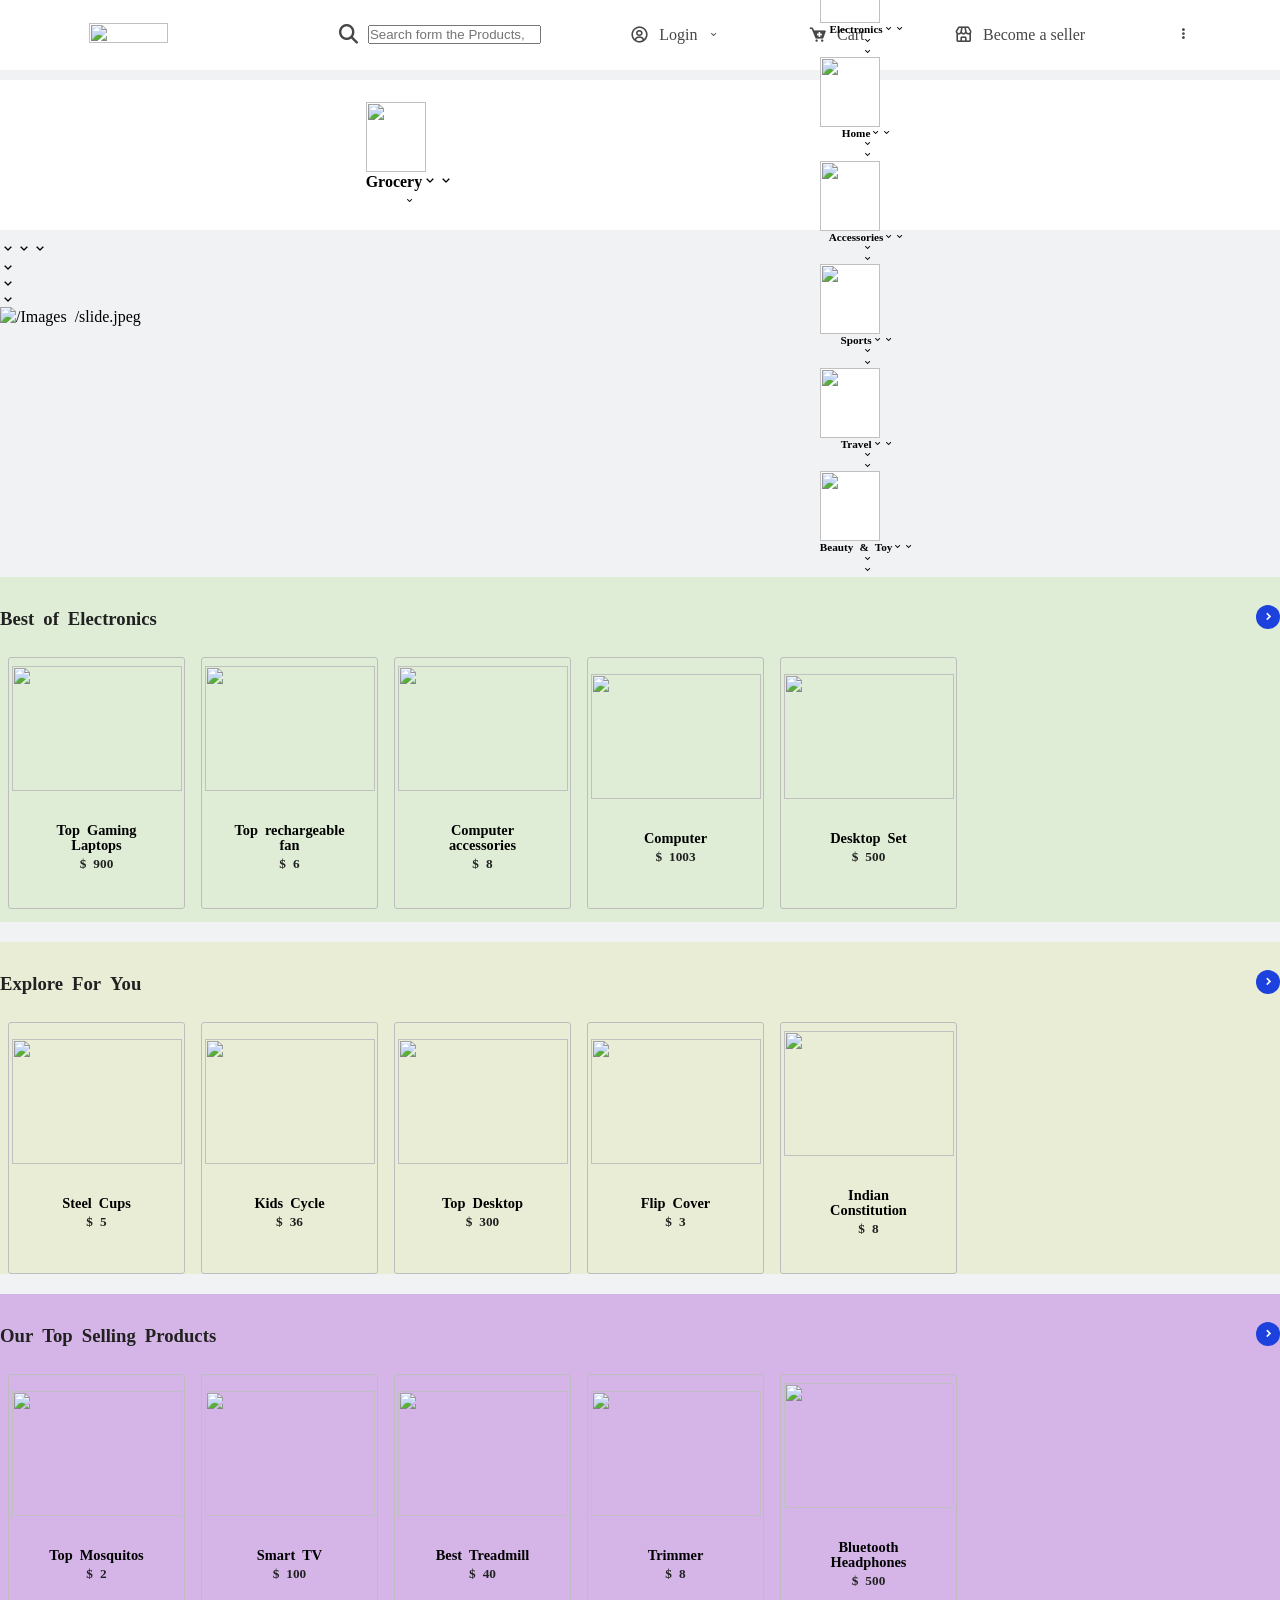
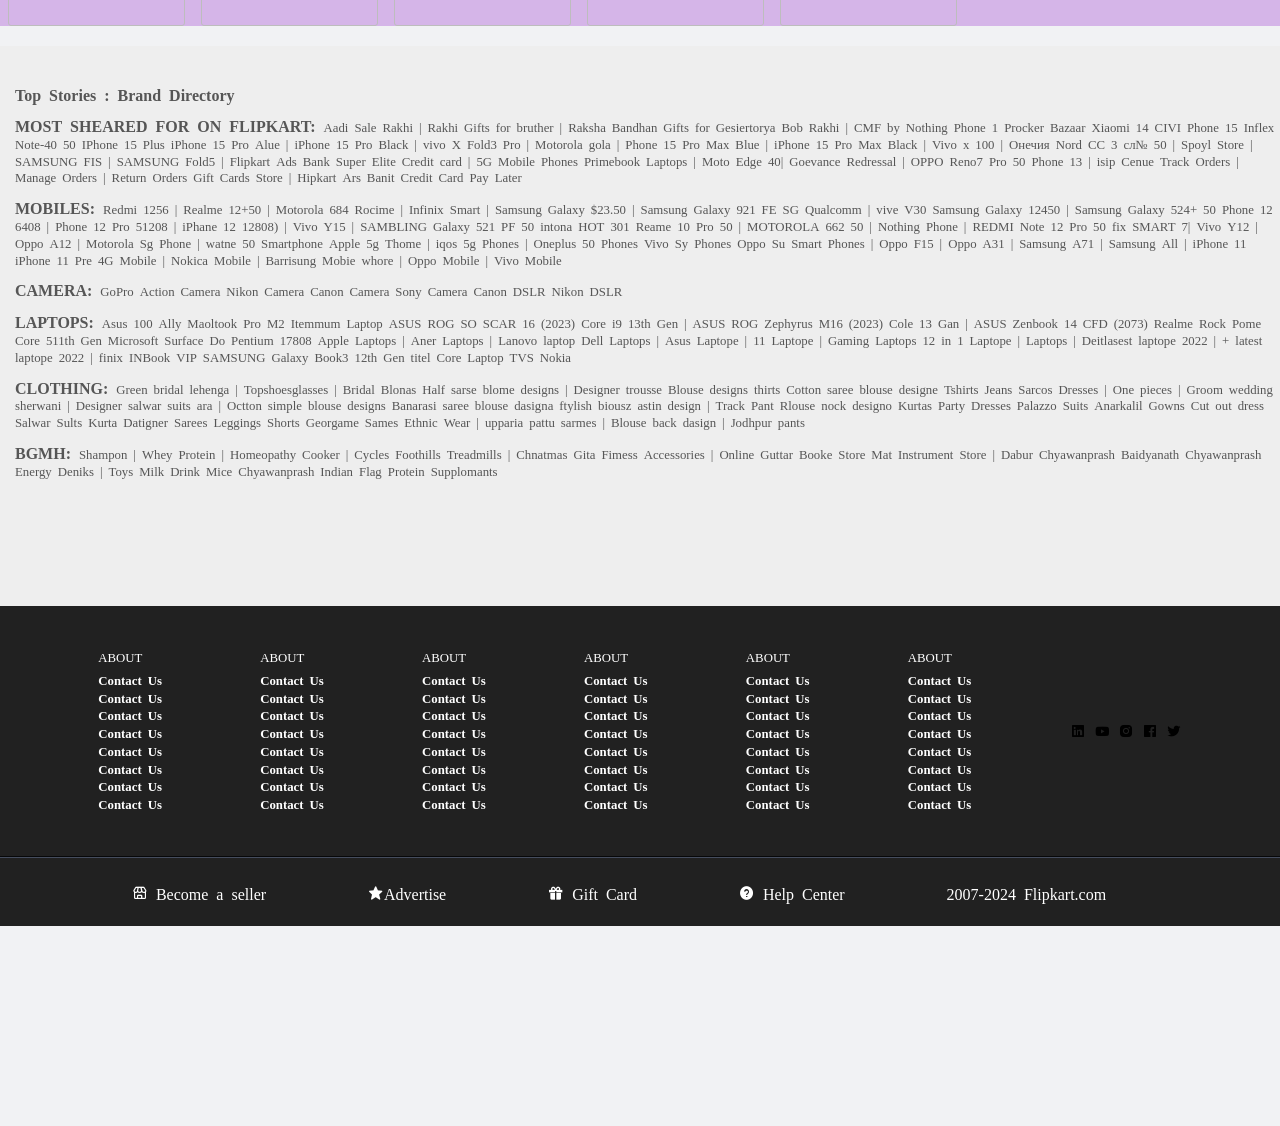
==== index.html @ 29878e82 "Add files via upload" ====
<!DOCTYPE html>
<html lang="en">
  <head>
    
    <!--- https://fontawesome.com/icons ---> 
    <link rel="stylesheet" href="https://cdnjs.cloudflare.com/ajax/libs/font-awesome/6.5.1/css/all.min.css"             integrity="sha512-DTOQO9RWCH3ppgqcWaEA1BIZOC6xxalwEsw9c2QQeAIftL+Vegovlnee1c9QX4TctnWMn13TZye+giMm8e2LwA==" crossorigin="anonymous" referrerpolicy="no-referrer" />
    <link href='https://unpkg.com/boxicons@2.1.4/css/boxicons.min.css' rel='stylesheet'>
    <meta charset="UTF-8">
    <meta name="viewport"                content="width=device-width, initial-scale=1">
    <link rel="icon" type="image/png" href="/Images/E-kart icon.jpeg">
    <title>Online Shopping Site For Mobiles, Electronics, Grocery, Toys.........</title>
    <link rel="stylesheet" href="style.css">
  </head>
<body>
  <!---------------header---------------->
  
  <header>
    <div class="logo"> 
      <img src="/Images/E-kart logo~2.jpg" height="10%"width="70%"  alt"/Images /E-kart logo~2.jpg">   
      <!--<p>All In One Shop</p>-->
    </div> 
    <div class="searchbar hiconcss">
      <i class="fa-solid fa-magnifying-glass"></i>
      <input type="search" name="" id="" placeholder="Search form the Products, Brands and more">
    </div>
    <div class="login hiconcss">
      <i class='bx bx-user-circle'></i>
      <span>Login</span>
      <i class='ldicon bx bx-chevron-down' ></i>
    </div>
    <div class="Cart hiconcss">
      <i class='bx bxs-cart-add' ></i>
      <span>Cart</span>
    </div>
    <div class="seller hiconcss">
      <i class='bx bx-store' ></i>
      <span>Become a seller</span>
    </div>
    <div class="menu">
      <i class='bx bx-dots-vertical-rounded'></i>
    </div>
  </header>
 
 <!---------- cotagories section ---------->
  
  <section class="container">
    <div class="catagory">
      <div class="catimginfo">
        <div class="catimg">
          <img src="/Images/grocery~2.jpg" height="100%"width="100%" alt="">
              
        </div>
        <div class="catingo">
          <b><p>Grocery<i class='ldicon bx bx-chevron-down' ></i</p></b>
        </div>
      </div>
      
      <div class="catimginfo">
        <div class="catimg">
          <img src="/Images/mobiles.jpg" height="100%"width="100%" alt="">
              
        </div>
        <div class="catingo">
          <b><p>Mobiles<i class='ldicon bx bx-chevron-down' ></i</p></b>
        </div>
      </div>
      
      <div class="catimginfo">
        <div class="catimg">
          <img src="/Images/Man-woman~2.jpg" height="100%"width="100%" alt="">
              
        </div>
        <div class="catingo">
          <b><p>Outfits<i class='ldicon bx bx-chevron-down' ></i</p></b>
        </div>
      </div>
      
      <div class="catimginfo">
        <div class="catimg">
          <img src="/Images/computer~2.jpg" height="100%"width="100%" alt="">
              
        </div>
        <div class="catingo">
          <b><p>Electronics<i class='ldicon bx bx-chevron-down' ></i</p></b>
        </div>
      </div>
      
      <div class="catimginfo">
        <div class="catimg">
          <img src="/Images/cook~2.jpg" height="100%"width="100%" alt="">
              
        </div>
        <div class="catingo">
          <b><p>Home<i class='ldicon bx bx-chevron-down' ></i</p></b>
        </div>
      </div>
      
      <div class="catimginfo">
        <div class="catimg">
          <img src="/Images/TV~2.jpg" height="100%"width="100%" alt="">
              
        </div>
        <div class="catingo">
          <b><p>Accessories<i class='ldicon bx bx-chevron-down' ></i</p></b>
        </div>
      </div>
      
      <div class="catimginfo">
        <div class="catimg">
          <img src="/Images/sports~2.jpg" height="100%"width="100%" alt="">
              
        </div>
        <div class="catingo">
          <b><p>Sports<i class='ldicon bx bx-chevron-down' ></i</p></b>
        </div>
      </div>
      
      <div class="catimginfo">
        <div class="catimg">
          <img src="/Images/flight~2.jpg" height="100%"width="100%" alt="">
              
        </div>
        <div class="catingo">
          <b><p>Travel<i class='ldicon bx bx-chevron-down' ></i</p></b>
        </div>
      </div>
      
      <div class="catimginfo">
        <div class="catimg">
          <img src="/Images/toy~2.jpg" height="100%"width="100%" alt="">
              
        </div>
        <div class="catingo">
          <b><p>Beauty & Toy<i class='ldicon bx bx-chevron-down' ></i</p></b>
        </div>
      </div>
    </div> 
  </section>
  
  <!---------------slider ----------------->
  
  <section class="container">
    <div class="slidercontainer">
      <div class="slider">
        <div class="siimage">
          <img src="/Images/slide.jpeg" height="70%" width="90%" alt="/Images /slide.jpeg"> 
        </div>
        <!-- <div class="slidericon">
          <div class="sileft">
            <i class='bx bxs-chevron-left'></i>
          </div>  
          <div class="siright">
            <i class='bx bxs-chevron-right' ></i> -->
          </div>
        </div>
      </div>
    </div>
  </section>
  
  <!------------product section------------>
  
  <section class="container">
    <div class="productsection1">
      <div class="psleft">
        <div class="productheader">
          <h3>Best of Electronics</h3>
          <i class='bx bxs-chevron-right' ></i>
        </div>
        <div class="productgroup">
          <div class="product">
            <div class="productimg">
              <img src="/Images/Computer 1.jpg" height="100%"width="100%" alt="">
              
            </div>
            <div class="productinfo">
              <b><p>Top Gaming Laptops</p>
              <h5> $ 900</h5></b>
            </div>
          </div>
          
          
          <div class="product">
            <div class="productimg">
              <img src="/Images/fan.jpg" height="100%"width="100%" alt="">
              
            </div>
            <div class="productinfo">
              <b><p>Top rechargeable fan</p>
              <h5> $ 6</h5></b>
            </div>
          </div>
          
          
          <div class="product">
            <div class="productimg">
              <img src="/Images/computer accessories.jpg" height="100%"width="100%" alt="">
              
            </div>
            <div class="productinfo">
              <b><p>Computer accessories</p>
              <h5> $ 8</h5></b>
            </div>
          </div> 
          
          <div class="product">
            <div class="productimg">
              <img src="/Images/Computer 2.jpg" height="100%"width="100%" alt="">
              
            </div>
            <div class="productinfo">
              <b><p>Computer</p>
              <h5> $ 1003</h5></b>
            </div>
          </div>
          
          <div class="product">
            <div class="productimg">
              <img src="/Images/Destop 1.jpg" height="100%"width="100%" alt="">
              
            </div>
            <div class="productinfo">
              <b><p>Desktop Set</p>
              <h5> $ 500</h5></b>
            </div>
          </div> 
        </div>  <!--
          
          <div class="productright">
            <i class='bx bxs-chevron-right' ></i>
          </div>  
        </div>  
        <div class="psright">
          <img src="/Images/indigo f.jpg"  height="100%"width="100%" alt="">
        </div> -->
      </div>
    </div>
  </section>
  
  <!----------product section 2------------>
  
  <section class="container">
    <div class="productsection2">
      <div class="psleft2">
        <div class="productheader">
          <h3>Explore For You</h3>
          <i class='bx bxs-chevron-right' ></i>
        </div>
        <div class="productgroup">
          <div class="product">
            <div class="productimg">
              <img src="/Images/Cups .jpg" height="100%"width="100%" alt="">
              
            </div>
            <div class="productinfo">
              <b><p>Steel Cups</p>
              <h5> $ 5</h5></b>
            </div>
          </div>
          
          
          <div class="product">
            <div class="productimg">
              <img src="/Images/cycle.jpg" height="100%"width="100%" alt="">
              
            </div>
            <div class="productinfo">
              <b><p>Kids Cycle</p>
              <h5> $ 36</h5></b>
            </div>
          </div>
          
          
          <div class="product">
            <div class="productimg">
              <img src="/Images/Destop 3.jpg" height="100%"width="100%" alt="">
              
            </div>
            <div class="productinfo">
              <b><p>Top Desktop</p>
              <h5> $ 300</h5></b>
            </div>
          </div>
          
          
          <div class="product">
            <div class="productimg">
              <img src="/Images/flip cover.jpg" height="100%"width="100%" alt="">
              
            </div>
            <div class="productinfo">
              <b><p>Flip Cover</p>
              <h5> $ 3</h5></b>
            </div>
          </div>
          
          <div class="product">
            <div class="productimg">
              <img src="/Images/Indian constitution.jpg" height="100%"width="100%" alt="">
              
            </div>
            <div class="productinfo">
              <b><p>Indian Constitution</p>
              <h5> $ 8</h5></b>
            </div>
          </div>
        </div>  <!--
          
          <div class="productright">
            <i class='bx bxs-chevron-right' ></i>
          </div>  -->
        </div>  
      </div>
    </div>
  </section>
  
  <!----------product section 3------------->

  <section class="container">
    <div class="productsection3">
      <div class="psleft3">
        <div class="productheader">
          <h3>Our Top Selling Products</h3>
          <i class='bx bxs-chevron-right' ></i>
        </div>
        <div class="productgroup">
          <div class="product">
            <div class="productimg3">
              <img src="/Images/mosquito.jpg" height="100%"width="100%" alt="">
              
            </div> 
            <div class="productinfo">
              <b><p>Top Mosquitos</p>
              <h5> $ 2</h5></b>
            </div> 
          </div>
          
          
          <div class="product">
            <div class="productimg">
              <img src="/Images/smart TV.jpg" height="100%"width="100%" alt="">
              
            </div>
            <div class="productinfo">
              <b><p>Smart TV</p>
              <h5> $ 100</h5></b>
            </div>
          </div>
          
          
          <div class="product">
            <div class="productimg">
              <img src="/Images/treadmill.jpg" height="100%"width="100%" alt="">
              
            </div>
            <div class="productinfo">
              <b><p>Best Treadmill</p>
              <h5> $ 40</h5></b>
            </div>
          </div>
          
          
          <div class="product">
            <div class="productimg">
              <img src="/Images/Trimmer.jpg" height="100%"width="100%" alt="">
              
            </div>
            <div class="productinfo">
              <b><p>Trimmer</p>
              <h5> $ 8</h5></b>
            </div>
          </div>
          
          <div class="product">
            <div class="productimg">
              <img src="/Images/Boat.jpg" height="100%"width="100%" alt="">
              
            </div>
            <div class="productinfo">
              <b><p>Bluetooth Headphones</p>
              <h5> $ 500</h5></b>
            </div>
          </div>
        </div>  <!--
          
          <div class="productright">
            <i class='bx bxs-chevron-right' ></i>
          </div>  -->
        </div>  
      </div>
    </div>
  </section>

  <!-----------Directory link--------------->

  <section class="container">
    <div class="branddirectory">
      <div class="linkheader">
        <h4>Top Stories : Brand Directory</h4>
      </div>
      <div class="directorylink">
        <b><span>MOST SHEARED FOR ON FLIPKART: </span></b>
        <a href="#"> Aadi Sale Rakhi | Rakhi Gifts for bruther | Raksha Bandhan Gifts for Gesiertorya Bob Rakhi | CMF by Nothing Phone 1 Procker Bazaar Xiaomi 14 CIVI Phone 15 Inflex Note-40 50 IPhone 15 Plus iPhone 15 Pro Alue | iPhone 15 Pro Black | vivo X Fold3 Pro | Motorola gola | Phone 15 Pro Max Blue | iPhone 15 Pro Max Black | Vivo x 100 | Онечия Nord CC 3 сл№ 50 | Spoyl Store | SAMSUNG FIS | SAMSUNG Fold5 | Flipkart Ads Bank Super Elite Credit card | 5G Mobile Phones Primebook Laptops | Moto Edge 40| Goevance Redressal | OPPO Reno7 Pro 50 Phone 13 | isip Cenue Track Orders | Manage Orders | Return Orders Gift Cards Store | Hipkart Ars Banit Credit Card Pay Later </a>
      </div>
      <div class="directorylink">
        <b><span>MOBILES:</span></b>
        <a> Redmi 1256 | Realme 12+50 | Motorola 684 Rocime | Infinix Smart | Samsung Galaxy $23.50 | Samsung Galaxy 921 FE SG Qualcomm | vive V30 Samsung Galaxy 12450 | Samsung Galaxy 524+ 50 Phone 12 6408 | Phone 12 Pro 51208 | iPhane 12 12808) | Vivo Y15 | SAMBLING Galaxy 521 PF 50 intona HOT 301 Reame 10 Pro 50 | MOTOROLA 662 50 | Nothing Phone | REDMI Note 12 Pro 50 fix SMART 7| Vivo Y12 | Oppo A12 | Motorola Sg Phone | watne 50 Smartphone Apple 5g Thome | iqos 5g Phones | Oneplus 50 Phones Vivo Sy Phones Oppo Su Smart Phones | Oppo F15 | Oppo A31 | Samsung A71 | Samsung All | iPhone 11 iPhone 11 Pre 4G Mobile | Nokica Mobile | Barrisung Mobie whore | Oppo Mobile | Vivo Mobile</a>
      </div>
      <div class="directorylink">
        <b><span>CAMERA:</span></b>
        <a> GoPro Action Camera Nikon Camera Canon Camera Sony Camera Canon DSLR Nikon DSLR</a>
      </div>
      <div class="directorylink">
        <b><span>LAPTOPS:</span></b>
        <a> Asus 100 Ally Maoltook Pro M2 Itemmum Laptop ASUS ROG SO SCAR 16 (2023) Core i9 13th Gen | ASUS ROG Zephyrus M16 (2023) Cole 13 Gan | ASUS Zenbook 14 CFD (2073) Realme Rock Pome Core 511th Gen Microsoft Surface Do Pentium 17808 Apple Laptops | Aner Laptops | Lanovo laptop Dell Laptops | Asus Laptope | 11 Laptope | Gaming Laptops 12 in 1 Laptope | Laptops | Deitlasest laptope 2022 | + latest laptope 2022 | finix INBook VIP SAMSUNG Galaxy Book3 12th Gen titel Core Laptop TVS Nokia</a>
      </div>
      <div class="directorylink">
        <b><span>CLOTHING:</span></b>
        <a> Green bridal lehenga | Topshoesglasses | Bridal Blonas Half sarse blome designs | Designer trousse Blouse designs thirts Cotton saree blouse designe Tshirts Jeans Sarcos Dresses | One pieces | Groom wedding sherwani | Designer salwar suits ara | Octton simple blouse designs Banarasi saree blouse dasigna ftylish biousz astin design | Track Pant Rlouse nock designo Kurtas Party Dresses Palazzo Suits Anarkalil Gowns Cut out dress Salwar Sults Kurta Datigner Sarees Leggings Shorts Georgame Sames Ethnic Wear | upparia pattu sarmes | Blouse back dasign | Jodhpur pants</a>
      </div>
      <div class="directorylink">
        <b><span>BGMH:</span></b>
        <a> Shampon | Whey Protein | Homeopathy Cooker | Cycles Foothills Treadmills | Chnatmas Gita Fimess Accessories | Online Guttar Booke Store Mat Instrument Store | Dabur Chyawanprash Baidyanath Chyawanprash Energy Deniks | Toys Milk Drink Mice Chyawanprash Indian Flag Protein Supplomants</a>
    </div>
    </div>
  </section>
  
  <!----------------footer------------------>

  <footer>
    <div class="footertop">
      <div class="footpara">
        <div class="footpara1">
          <div class="footparahead">
            <p>ABOUT</p>
          </div>
          <div class="footparainfo">
            <a href="#">Contact Us</a>
            <a href="#">Contact Us</a>
            <a href="#">Contact Us</a>
            <a href="#">Contact Us</a>
            <a href="#">Contact Us</a>
            <a href="#">Contact Us</a>
            <a href="#">Contact Us</a>
            <a href="#">Contact Us</a>
          </div>
        </div>
        <div class="footpara1">
          <div class="footparahead">
            <p>ABOUT</p>
          </div>
          <div class="footparainfo">
            <a href="#">Contact Us</a>
            <a href="#">Contact Us</a>
            <a href="#">Contact Us</a>
            <a href="#">Contact Us</a>
            <a href="#">Contact Us</a>
            <a href="#">Contact Us</a>
            <a href="#">Contact Us</a>
            <a href="#">Contact Us</a>
          </div>
        </div>
        <div class="footpara1">
          <div class="footparahead">
            <p>ABOUT</p>
          </div>
          <div class="footparainfo">
            <a href="#">Contact Us</a>
            <a href="#">Contact Us</a>
            <a href="#">Contact Us</a>
            <a href="#">Contact Us</a>
            <a href="#">Contact Us</a>
            <a href="#">Contact Us</a>
            <a href="#">Contact Us</a>
            <a href="#">Contact Us</a>
          </div>
        </div>
        <div class="footpara1">
          <div class="footparahead">
            <p>ABOUT</p>
          </div>
          <div class="footparainfo">
            <a href="#">Contact Us</a>
            <a href="#">Contact Us</a>
            <a href="#">Contact Us</a>
            <a href="#">Contact Us</a>
            <a href="#">Contact Us</a>
            <a href="#">Contact Us</a>
            <a href="#">Contact Us</a>
            <a href="#">Contact Us</a>
          </div>
        </div>
        <div class="footpara1">
          <div class="footparahead">
            <p>ABOUT</p>
          </div>
          <div class="footparainfo">
            <a href="#">Contact Us</a>
            <a href="#">Contact Us</a>
            <a href="#">Contact Us</a>
            <a href="#">Contact Us</a>
            <a href="#">Contact Us</a>
            <a href="#">Contact Us</a>
            <a href="#">Contact Us</a>
            <a href="#">Contact Us</a>
          </div>
        </div>
        <div class="footpara1">
          <div class="footparahead">
            <p>ABOUT</p>
          </div>
          <div class="footparainfo">
            <a href="#">Contact Us</a>
            <a href="#">Contact Us</a>
            <a href="#">Contact Us</a>
            <a href="#">Contact Us</a>
            <a href="#">Contact Us</a>
            <a href="#">Contact Us</a>
            <a href="#">Contact Us</a>
            <a href="#">Contact Us</a>
          </div>
        </div>
        <div class="social-Media">
          <a herf="#"><i class='bx bxl-linkedin-square'></i></a>
          <a herf="#"><i class='bx bxl-youtube'></i></a>
          <a herf="#"><i class='bx bxl-instagram-alt'></i></a>
          <a herf="#"><i class='bx bxl-facebook-square'></i></a>
          <a herf="#"><i class='bx bxl-twitter'></i></a>
        </div>
      </div>
      </div>
    </div>
    <div class="footerbtm">
      <div class="footbtmgroup">
        <div class="btmpara1">
          <span> <i class='bx bx-store' ></i>  Become a seller</span>
        </div>
        <div class="btmpara1">
          <span> <i class='bx bxs-star'></i>Advertise</span>
        </div>
        <div class="btmpara1">
          <span> <i class='bx bxs-gift'></i>  Gift Card</span>
        </div>
        <div class="btmpara1">
          <span> <i class='bx bxs-help-circle' ></i>  Help Center</span>
        </div>
        <div class="copyright">
          <p>2007-2024 Flipkart.com</p>
        </div>
        <div class="paymentimg">
          <img sre="/Images/payment-method-c454fb.svg" height="10%" width="70%" alt"">
        </div>
      </div>
    </div>
  </footer>
  
  <div class="space"></div>
</body>
</html>
---- style.css ----
@import url('https://fonts.google.com?css2?family=Inter:wght@300;400;500;600;700&display=swap');
/* -webkit-box-shadow: -2px 0px 3px 1px rgba(222, 222, 222, 1);
-moz-box-shadow: -2px 0px 3px 1px rgba(222, 222, 222, 1);
box-shadow: -2px 0px 3px 1px rgba(222, 222, 222, 1); */

*{
  padding:0;
  margin:0;
  box-sizing:box-border;
}

a{
  text-decoration: none;
}

body{
  background-color: #f1f2f4;
}

.container{
  max-width:1334px;
  margin:auto;
}

/* =============header start============== */

header{
  height: 70px;
  width:100%;
  display:flex;
  align-items:center;
  justify-content:space-evenly;
  color:#474748;
  background-color: white;
}

.logo{
  width:160px;
}

.searchber{
  font-size:1.4rem;
  margin: 0px 10px;
  display: flex;
  align-items: center;
  justify-content: center;
  color: #777a7e;
  background-color: #f0f5ff;
}

.searchber i{
  font-size:1.4rem;
  margin:0px 10px;
}

.searchber input{
  height:40px;
  width:100%;
  border:none;
  outline:none;
  background: transparent;
  font-size: 1.1rem;
  color:#E3E6FF;
}

.hiconcss{
  display: flex;
  align-items:center;
  justify-content: center;
  gap: 10px;
  font-weight: 400;
}

.hiconcss i{
  font-size:1.2rem;
}

div > .ldicon{
  font-size: 0.7rem;
}

/* =============Catagory===================*/

.catagory{
  height:150px;
  width: 150;
  display:flex; 
  align-items:center;
  justify-content: space-evenly;
  background-color: white;
  margin: 10px 0px;
  text-align: center;
}

.catimg img{
  height: 70px;
  width: 60px;
  display: flex;
  align-items: center;
  justify-content: center;
  background-color: white; 
  flex-direction: row;
} 

/*===============slider ===================*/

.slidercontainer{
  height: 240px;
  display: flex;
  align-items: center;
  justify-content: center;
}

.slider{
  height: 240px;
  width:100%;
  /*background-image:  url(); if image is not applied in HTML */
  position: relative;
  display: center;
  justify-content: space-evenly;
}

.slidericon{
  height: 100%;
  width: 100%;
  display: flex;
  align-items: center;
  justify-content: space-evenly;
}

.sileft{
  height:88px;
  width: 40px;
  color: #8b8b8b;
  background-color: white;
  display: flex;
  align-items: center;
  justify-content: center;
}

.siright{
  height:88px;
  width: 40px;
  color: #8b8b8b;
  background-color: white;
  display: flex;
  align-items: center;
  justify-content: center;
}

.siimage img{
  height: 240px;
  width: 1000px;
  display: flex;
  align-items: center;
  justify-content: center;
}

/*============product section==============*/

.productsection1{
  height: 345px;
  width: 100%;
  display: flex;
  margin-top: 30px;
  gap: 15px;
}
/*
.psright{
  height: 345px;
  width: 100%;
  display: flex;
  align-items: center;
  justify-content: right;
  background-color: white;
}

.psright img{
  height: 320px;
  width: 210px;
} */

.psleft{
  height: 100%;
  width: 100%;
  background-color:#DFEDD6;
}

.productheader{
  height: 80px;
  width: 100%;
  padding: 0px 0px;
  display: flex;
  align-items: center;
  align-items: center;
  justify-content: space-between;
}

.productheader h3{
  color: #212121;
}

.productheader i{
  height: 24px;
  width: 24px;
  color: white;
  background-color: #1C41DC;
  border-radius: 50%;
  display: flex;
  align-items: center;
  justify-content: center;
  font-size: 0.8rem;
}

.product{
  height: 250px;
  width: 175px;
  display: flex;
  align-items: center;
  justify-content: center;
  flex-direction: column;
  border: 1px groove #BDBDBD;
  border-radius: 3px;
  margin: 0px 8px;
}

.product img{
  height: 125px;
  width: 170px;
  padding: 0px 10px;
}

.productinfo{
  text-align: center;
  margin: 30px;
} 

.productinfo p{
  font-size: 0.9rem;
}

.productinfo h5{
  color: #212121;
  margin-top: 5px;
}

.productgroup{
  display:flex;
  overflow: hidden;
  position:relative;
}
/*
.productright{
  position: center;
  height: 88px;
  width: 40px;
  background-color: white;
  color:#8b8b8b;
  display:flex;
  align-items: center;
  justify-content: center;
  top:32%;
  right:5%;
  -webkit-box-shadow: -2px 0px 3px 1px rgba(222, 222, 222, 1);
  -moz-box-shadow: -2px 0px 3px 1px rgba(222, 222, 222, 1);
  box-shadow: -2px 0px 3px 1px rgba(222, 222, 222, 1);
}*/

/*==========product section 2=============*/

.productsection2{
height: 345;
width: 100%;
margin-top:20px;
display: flex;
gap:15px;
}

.psleft2{
  height: 100%;
  width: 100%;
  background-color: #E9EDD6;
}


/*===========product section 3============*/

.productsection3{
height: 345;
width: 100%;
margin-top:20px;
display: flex;
gap:15px;
}

.psleft3{
  height: 100%;
  width: 100%;
  background-color: #D5B5E8;
}

/*=============directory link=============*/

.branddirectory{
  height: 520px;
  width: 100%;
  padding-top: 40px;
  margin-top: 20px;
  color: #565656;
  background-color:#eeeeee;
}

.linkheader{
  padding-left: 15px;
}

.directorylink{
  margin-top: 15px;
  padding-left: 15px;
}

.ddirectorylink span{
  font-size:0.9rem;
}

.directorylink a{
  font-size: 0.8rem;
  color:#565656;
}

/*=================footer=================*/

footer{
  height: 320px;
  width: 100%;
  margin: auto;
  background-color: #212121;
}

.footpara{
  height: 250px;
  width: 100%;
  display: flex;
  align-items: center;
  justify-content:space-evenly;
}

.footparainfo{
  display: flex;
  flex-direction: column;
  font-size: 0.8rem;
  font-weight: 600;
  gap: 5px;
  margin-top: 10px;
}

.footparahead p{
  font-size: 0.8rem;
  color: #FFFFFF;
}

.footparainfo a{
  color: white;
}

/*=======================================*/

.footerbtm{
  height: 70px;
  width: 100%;
  border-top:2px groove #454d5e;
}

.footbtmgroup{
  height: 100%;
  width: 100%;
  display: flex;
  align-items: center;
  justify-content: space-evenly;
  color: white;
  padding: 0px 30px;
}

.space{
  height: 200px;
}
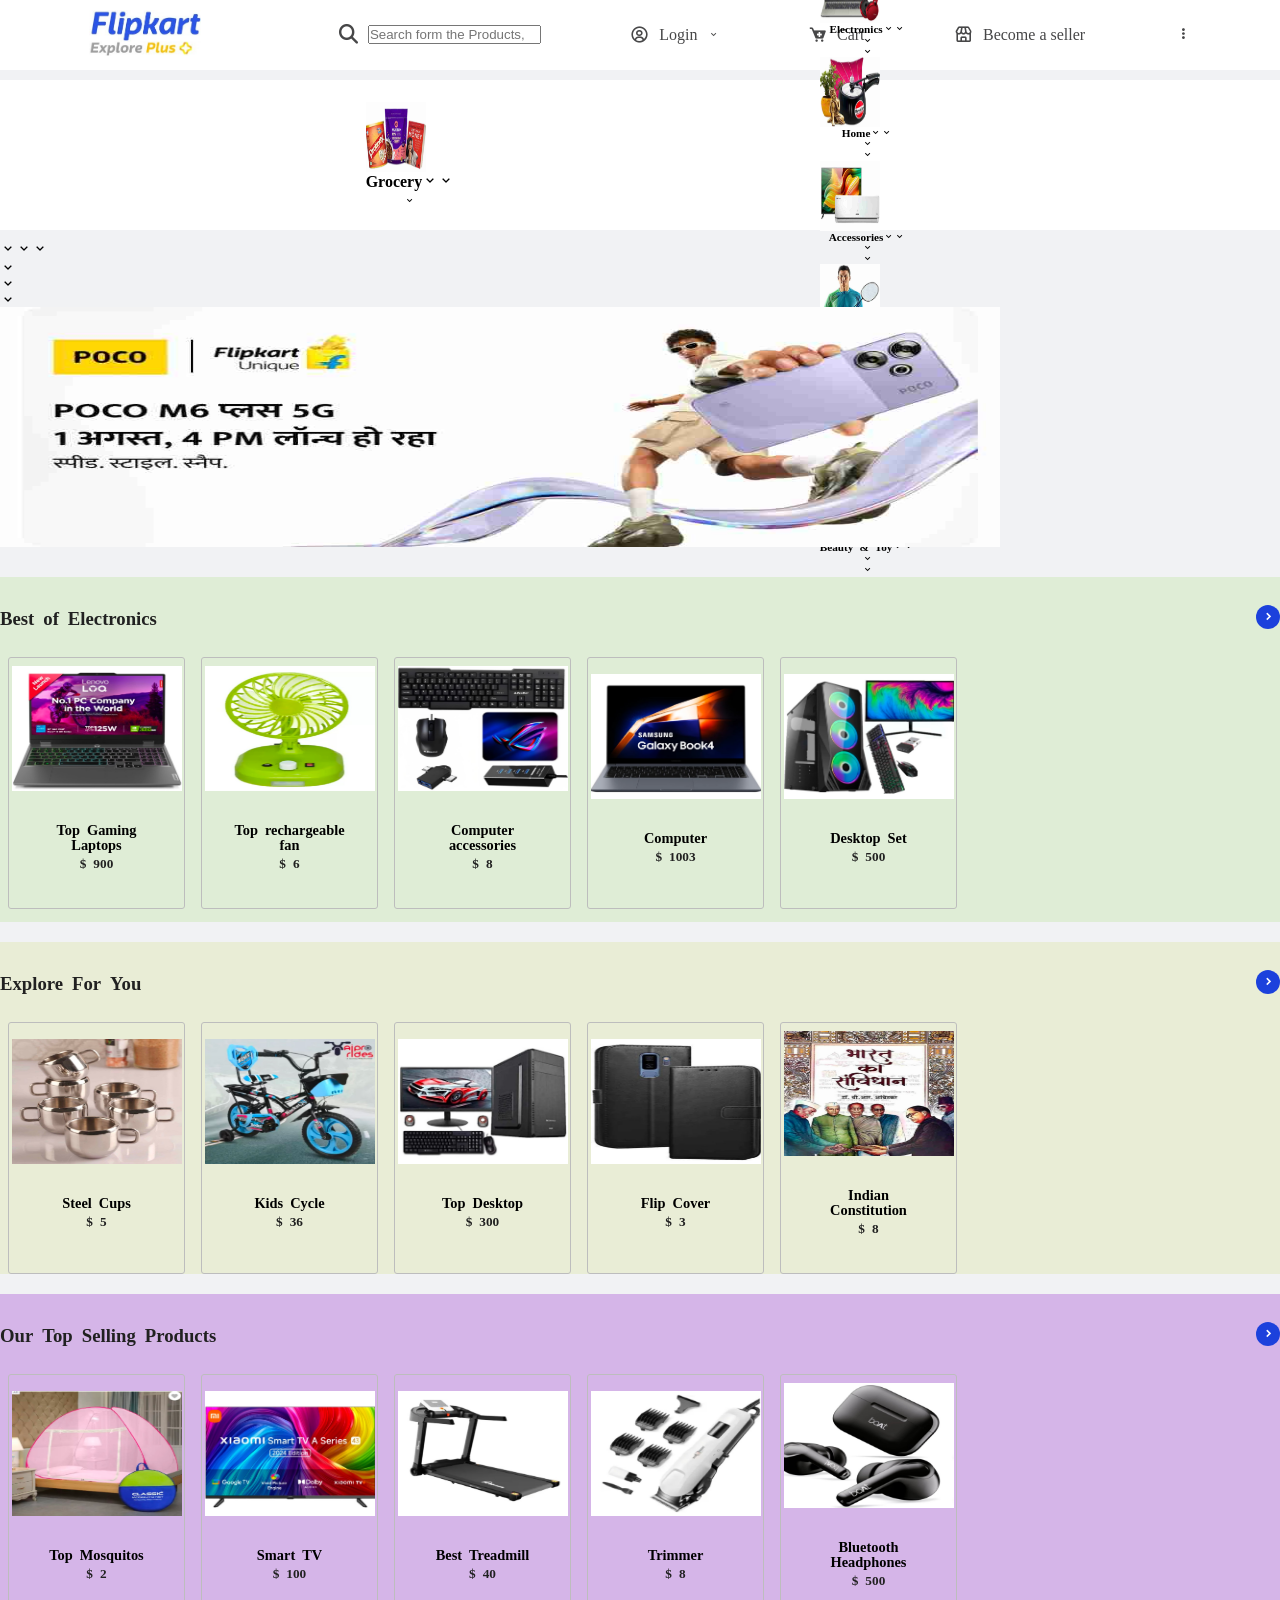
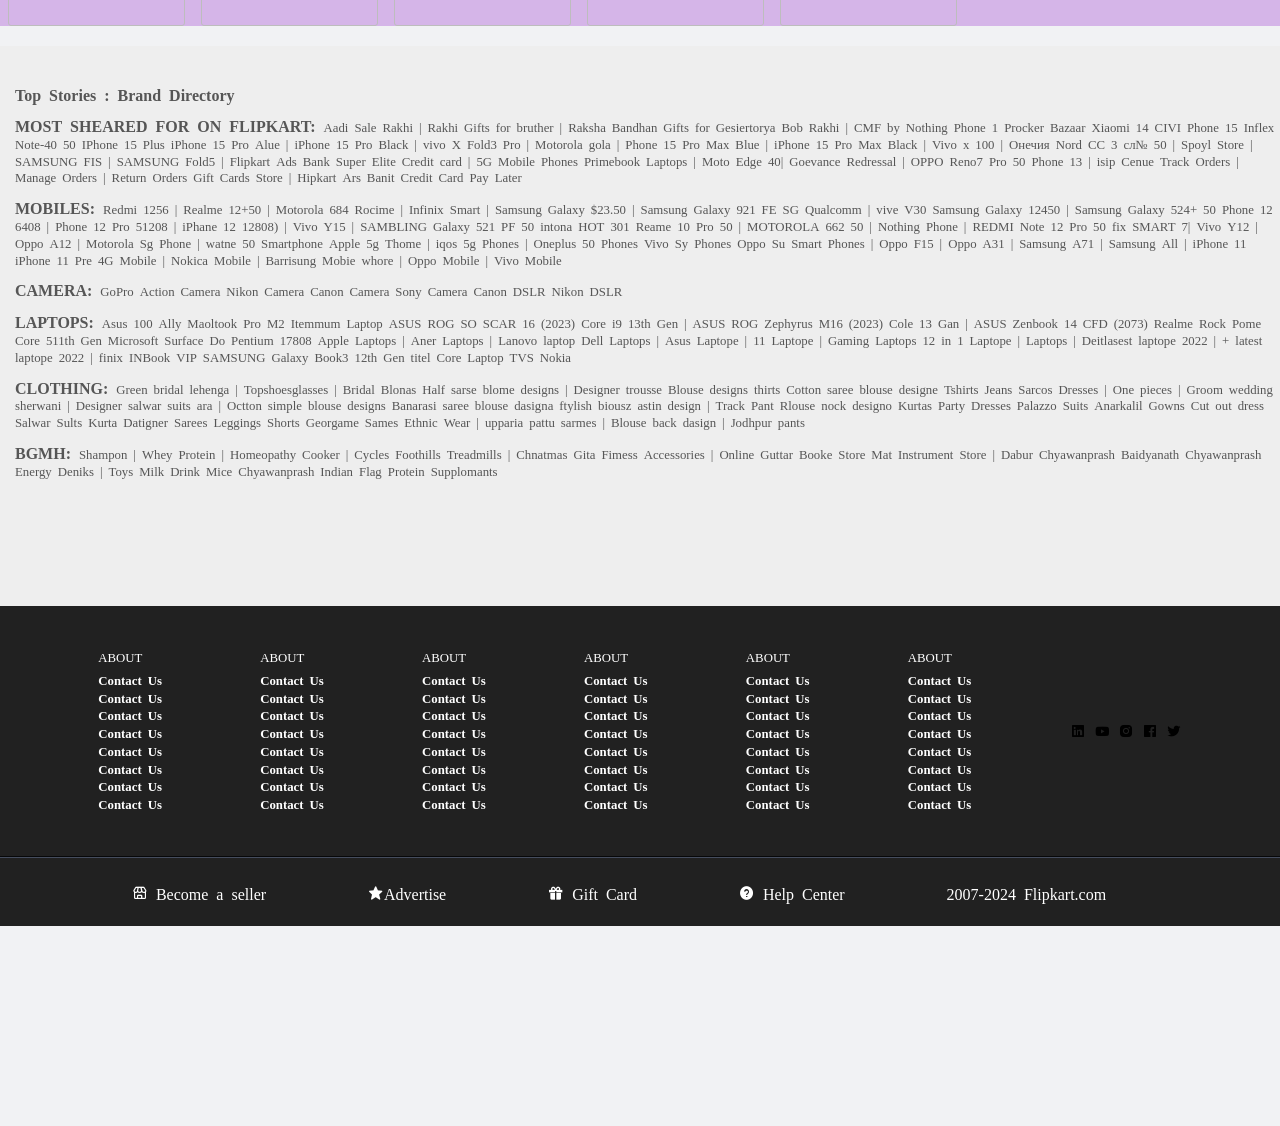
==== commit 0b1a9f2f: "Update index.html" ====
--- a/index.html
+++ b/index.html
@@ -7,7 +7,7 @@
     <link href='https://unpkg.com/boxicons@2.1.4/css/boxicons.min.css' rel='stylesheet'>
     <meta charset="UTF-8">
     <meta name="viewport"                content="width=device-width, initial-scale=1">
-    <link rel="icon" type="image/png" href="/Images/E-kart icon.jpeg">
+    <link rel="icon" type="image/png" href="Images/E-kart icon.jpeg">
     <title>Online Shopping Site For Mobiles, Electronics, Grocery, Toys.........</title>
     <link rel="stylesheet" href="style.css">
   </head>
@@ -16,7 +16,7 @@
   
   <header>
     <div class="logo"> 
-      <img src="/Images/E-kart logo~2.jpg" height="10%"width="70%"  alt"/Images /E-kart logo~2.jpg">   
+      <img src="Images/E-kart logo~2.jpg" height="10%"width="70%"  alt"/Images /E-kart logo~2.jpg">   
       <!--<p>All In One Shop</p>-->
     </div> 
     <div class="searchbar hiconcss">
@@ -47,7 +47,7 @@
     <div class="catagory">
       <div class="catimginfo">
         <div class="catimg">
-          <img src="/Images/grocery~2.jpg" height="100%"width="100%" alt="">
+          <img src="Images/grocery~2.jpg" height="100%"width="100%" alt="">
               
         </div>
         <div class="catingo">
@@ -57,7 +57,7 @@
       
       <div class="catimginfo">
         <div class="catimg">
-          <img src="/Images/mobiles.jpg" height="100%"width="100%" alt="">
+          <img src="Images/mobiles.jpg" height="100%"width="100%" alt="">
               
         </div>
         <div class="catingo">
@@ -67,7 +67,7 @@
       
       <div class="catimginfo">
         <div class="catimg">
-          <img src="/Images/Man-woman~2.jpg" height="100%"width="100%" alt="">
+          <img src="Images/Man-woman~2.jpg" height="100%"width="100%" alt="">
               
         </div>
         <div class="catingo">
@@ -77,7 +77,7 @@
       
       <div class="catimginfo">
         <div class="catimg">
-          <img src="/Images/computer~2.jpg" height="100%"width="100%" alt="">
+          <img src="Images/computer~2.jpg" height="100%"width="100%" alt="">
               
         </div>
         <div class="catingo">
@@ -87,7 +87,7 @@
       
       <div class="catimginfo">
         <div class="catimg">
-          <img src="/Images/cook~2.jpg" height="100%"width="100%" alt="">
+          <img src="Images/cook~2.jpg" height="100%"width="100%" alt="">
               
         </div>
         <div class="catingo">
@@ -97,7 +97,7 @@
       
       <div class="catimginfo">
         <div class="catimg">
-          <img src="/Images/TV~2.jpg" height="100%"width="100%" alt="">
+          <img src="Images/TV~2.jpg" height="100%"width="100%" alt="">
               
         </div>
         <div class="catingo">
@@ -107,7 +107,7 @@
       
       <div class="catimginfo">
         <div class="catimg">
-          <img src="/Images/sports~2.jpg" height="100%"width="100%" alt="">
+          <img src="Images/sports~2.jpg" height="100%"width="100%" alt="">
               
         </div>
         <div class="catingo">
@@ -117,7 +117,7 @@
       
       <div class="catimginfo">
         <div class="catimg">
-          <img src="/Images/flight~2.jpg" height="100%"width="100%" alt="">
+          <img src="Images/flight~2.jpg" height="100%"width="100%" alt="">
               
         </div>
         <div class="catingo">
@@ -127,7 +127,7 @@
       
       <div class="catimginfo">
         <div class="catimg">
-          <img src="/Images/toy~2.jpg" height="100%"width="100%" alt="">
+          <img src="Images/toy~2.jpg" height="100%"width="100%" alt="">
               
         </div>
         <div class="catingo">
@@ -143,7 +143,7 @@
     <div class="slidercontainer">
       <div class="slider">
         <div class="siimage">
-          <img src="/Images/slide.jpeg" height="70%" width="90%" alt="/Images /slide.jpeg"> 
+          <img src="Images/slide.jpeg" height="70%" width="90%" alt="/Images /slide.jpeg"> 
         </div>
         <!-- <div class="slidericon">
           <div class="sileft">
@@ -169,7 +169,7 @@
         <div class="productgroup">
           <div class="product">
             <div class="productimg">
-              <img src="/Images/Computer 1.jpg" height="100%"width="100%" alt="">
+              <img src="Images/Computer 1.jpg" height="100%"width="100%" alt="">
               
             </div>
             <div class="productinfo">
@@ -181,7 +181,7 @@
           
           <div class="product">
             <div class="productimg">
-              <img src="/Images/fan.jpg" height="100%"width="100%" alt="">
+              <img src="Images/fan.jpg" height="100%"width="100%" alt="">
               
             </div>
             <div class="productinfo">
@@ -193,7 +193,7 @@
           
           <div class="product">
             <div class="productimg">
-              <img src="/Images/computer accessories.jpg" height="100%"width="100%" alt="">
+              <img src="Images/computer accessories.jpg" height="100%"width="100%" alt="">
               
             </div>
             <div class="productinfo">
@@ -204,7 +204,7 @@
           
           <div class="product">
             <div class="productimg">
-              <img src="/Images/Computer 2.jpg" height="100%"width="100%" alt="">
+              <img src="Images/Computer 2.jpg" height="100%"width="100%" alt="">
               
             </div>
             <div class="productinfo">
@@ -215,7 +215,7 @@
           
           <div class="product">
             <div class="productimg">
-              <img src="/Images/Destop 1.jpg" height="100%"width="100%" alt="">
+              <img src="Images/Destop 1.jpg" height="100%"width="100%" alt="">
               
             </div>
             <div class="productinfo">
@@ -230,7 +230,7 @@
           </div>  
         </div>  
         <div class="psright">
-          <img src="/Images/indigo f.jpg"  height="100%"width="100%" alt="">
+          <img src="Images/indigo f.jpg"  height="100%"width="100%" alt="">
         </div> -->
       </div>
     </div>
@@ -248,7 +248,7 @@
         <div class="productgroup">
           <div class="product">
             <div class="productimg">
-              <img src="/Images/Cups .jpg" height="100%"width="100%" alt="">
+              <img src="Images/Cups .jpg" height="100%"width="100%" alt="">
               
             </div>
             <div class="productinfo">
@@ -260,7 +260,7 @@
           
           <div class="product">
             <div class="productimg">
-              <img src="/Images/cycle.jpg" height="100%"width="100%" alt="">
+              <img src="Images/cycle.jpg" height="100%"width="100%" alt="">
               
             </div>
             <div class="productinfo">
@@ -272,7 +272,7 @@
           
           <div class="product">
             <div class="productimg">
-              <img src="/Images/Destop 3.jpg" height="100%"width="100%" alt="">
+              <img src="Images/Destop 3.jpg" height="100%"width="100%" alt="">
               
             </div>
             <div class="productinfo">
@@ -284,7 +284,7 @@
           
           <div class="product">
             <div class="productimg">
-              <img src="/Images/flip cover.jpg" height="100%"width="100%" alt="">
+              <img src="Images/flip cover.jpg" height="100%"width="100%" alt="">
               
             </div>
             <div class="productinfo">
@@ -295,7 +295,7 @@
           
           <div class="product">
             <div class="productimg">
-              <img src="/Images/Indian constitution.jpg" height="100%"width="100%" alt="">
+              <img src="Images/Indian constitution.jpg" height="100%"width="100%" alt="">
               
             </div>
             <div class="productinfo">
@@ -325,7 +325,7 @@
         <div class="productgroup">
           <div class="product">
             <div class="productimg3">
-              <img src="/Images/mosquito.jpg" height="100%"width="100%" alt="">
+              <img src="Images/mosquito.jpg" height="100%"width="100%" alt="">
               
             </div> 
             <div class="productinfo">
@@ -337,7 +337,7 @@
           
           <div class="product">
             <div class="productimg">
-              <img src="/Images/smart TV.jpg" height="100%"width="100%" alt="">
+              <img src="Images/smart TV.jpg" height="100%"width="100%" alt="">
               
             </div>
             <div class="productinfo">
@@ -349,7 +349,7 @@
           
           <div class="product">
             <div class="productimg">
-              <img src="/Images/treadmill.jpg" height="100%"width="100%" alt="">
+              <img src="Images/treadmill.jpg" height="100%"width="100%" alt="">
               
             </div>
             <div class="productinfo">
@@ -361,7 +361,7 @@
           
           <div class="product">
             <div class="productimg">
-              <img src="/Images/Trimmer.jpg" height="100%"width="100%" alt="">
+              <img src="Images/Trimmer.jpg" height="100%"width="100%" alt="">
               
             </div>
             <div class="productinfo">
@@ -372,7 +372,7 @@
           
           <div class="product">
             <div class="productimg">
-              <img src="/Images/Boat.jpg" height="100%"width="100%" alt="">
+              <img src="Images/Boat.jpg" height="100%"width="100%" alt="">
               
             </div>
             <div class="productinfo">
@@ -547,7 +547,7 @@
           <p>2007-2024 Flipkart.com</p>
         </div>
         <div class="paymentimg">
-          <img sre="/Images/payment-method-c454fb.svg" height="10%" width="70%" alt"">
+          <img sre="Images/payment-method-c454fb.svg" height="10%" width="70%" alt"">
         </div>
       </div>
     </div>
@@ -555,4 +555,4 @@
   
   <div class="space"></div>
 </body>
-</html>+</html>
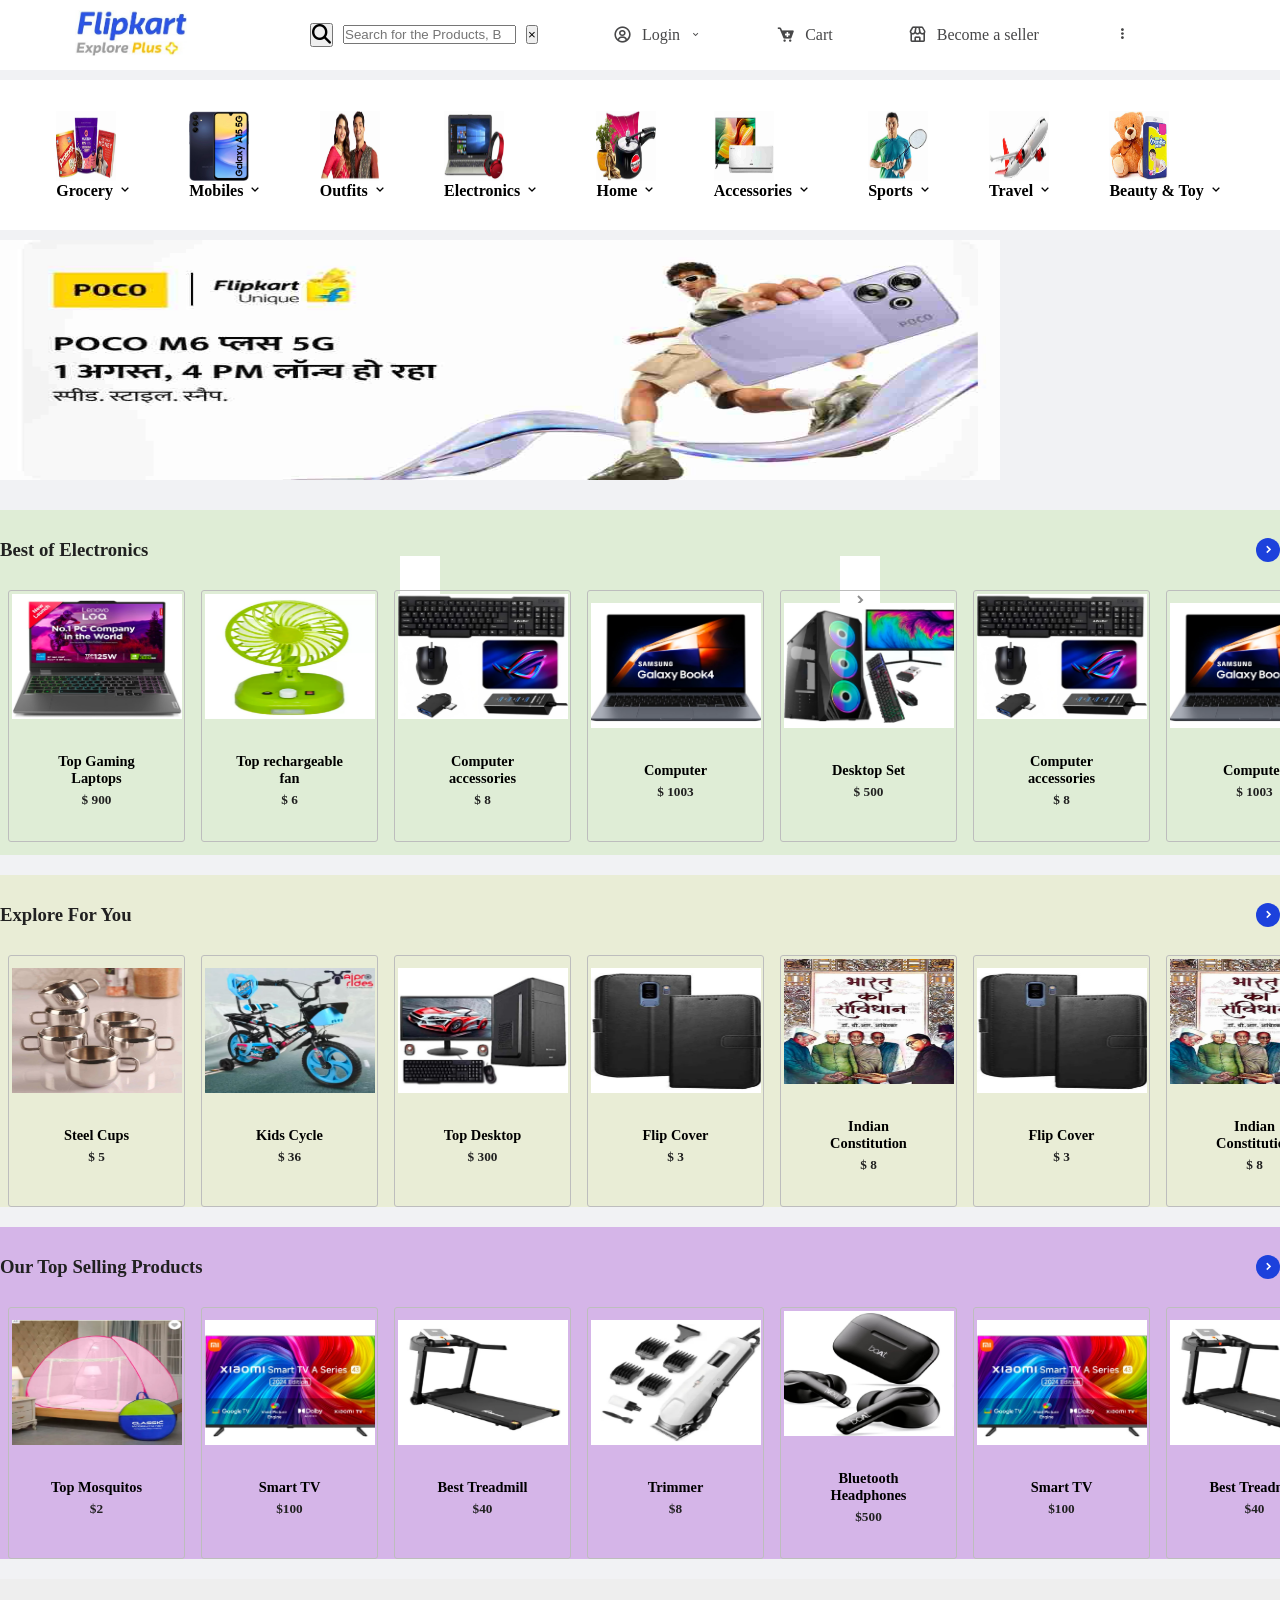
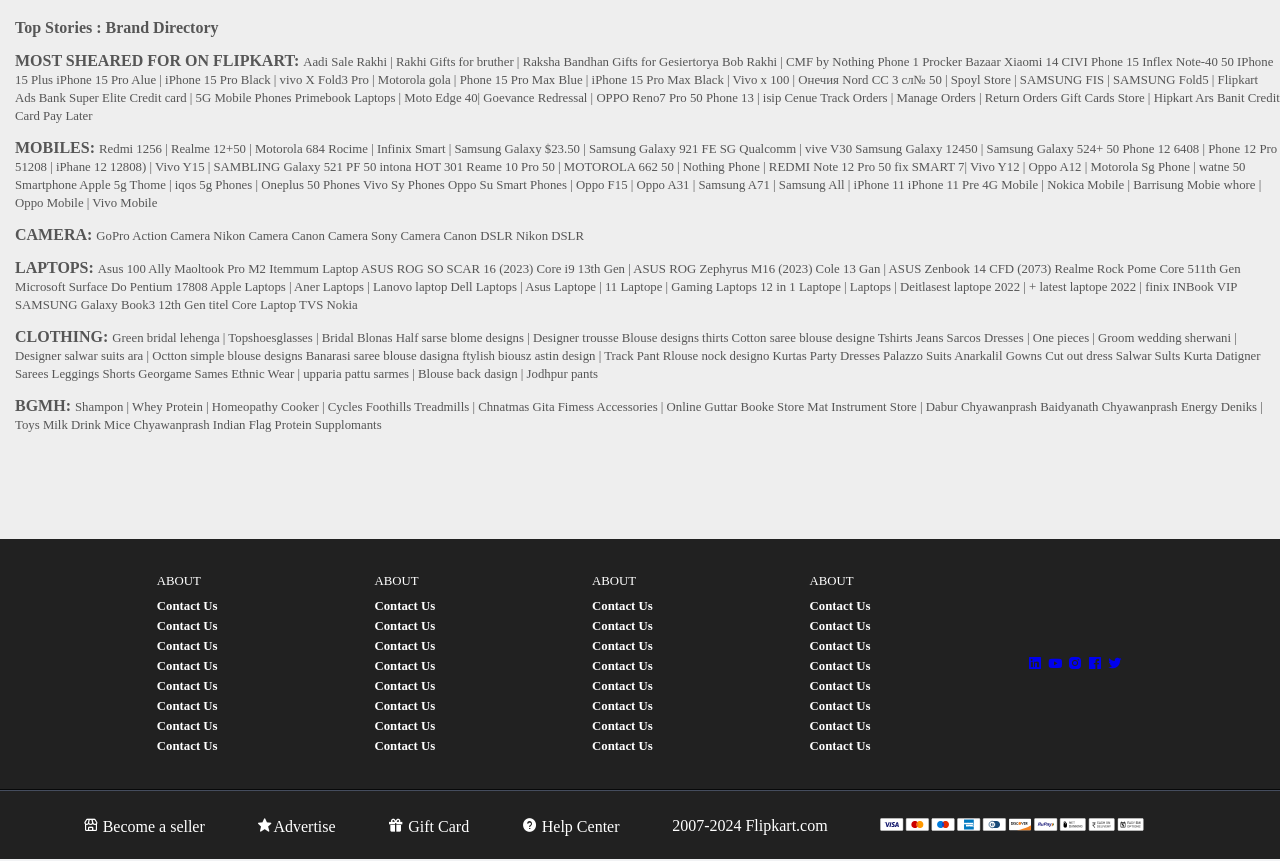
==== commit 0f44d434: "Update index.html" ====
--- a/index.html
+++ b/index.html
@@ -1,12 +1,11 @@
 <!DOCTYPE html>
 <html lang="en">
   <head>
-    
     <!--- https://fontawesome.com/icons ---> 
     <link rel="stylesheet" href="https://cdnjs.cloudflare.com/ajax/libs/font-awesome/6.5.1/css/all.min.css"             integrity="sha512-DTOQO9RWCH3ppgqcWaEA1BIZOC6xxalwEsw9c2QQeAIftL+Vegovlnee1c9QX4TctnWMn13TZye+giMm8e2LwA==" crossorigin="anonymous" referrerpolicy="no-referrer" />
     <link href='https://unpkg.com/boxicons@2.1.4/css/boxicons.min.css' rel='stylesheet'>
     <meta charset="UTF-8">
-    <meta name="viewport"                content="width=device-width, initial-scale=1">
+    <meta name="viewport" content="width=device-width, initial-scale=1">
     <link rel="icon" type="image/png" href="Images/E-kart icon.jpeg">
     <title>Online Shopping Site For Mobiles, Electronics, Grocery, Toys.........</title>
     <link rel="stylesheet" href="style.css">
@@ -16,12 +15,15 @@
   
   <header>
     <div class="logo"> 
-      <img src="Images/E-kart logo~2.jpg" height="10%"width="70%"  alt"/Images /E-kart logo~2.jpg">   
+      <img src="Images/E-kart logo~2.jpg" height="10%" width="70%" alt="E-kart logo">   
       <!--<p>All In One Shop</p>-->
     </div> 
     <div class="searchbar hiconcss">
-      <i class="fa-solid fa-magnifying-glass"></i>
-      <input type="search" name="" id="" placeholder="Search form the Products, Brands and more">
+      <button id="search" class="search-btn" aria-label="Search">
+        <i class="fa-solid fa-magnifying-glass"></i>
+      </button>
+      <input type="search" name="" id="input" placeholder="Search for the Products, Brands and more">
+      <button id="clean" class="clean-btn" aria-label="Clear search">&times;</button>
     </div>
     <div class="login hiconcss">
       <i class='bx bx-user-circle'></i>
@@ -39,6 +41,8 @@
     <div class="menu">
       <i class='bx bx-dots-vertical-rounded'></i>
     </div>
+    <!-- Mobile menu container -->
+    <div id="mobile-menu" class="mobile-menu" aria-hidden="true"></div>
   </header>
  
  <!---------- cotagories section ---------->
@@ -47,91 +51,91 @@
     <div class="catagory">
       <div class="catimginfo">
         <div class="catimg">
-          <img src="Images/grocery~2.jpg" height="100%"width="100%" alt="">
-              
-        </div>
-        <div class="catingo">
-          <b><p>Grocery<i class='ldicon bx bx-chevron-down' ></i</p></b>
-        </div>
-      </div>
-      
-      <div class="catimginfo">
-        <div class="catimg">
-          <img src="Images/mobiles.jpg" height="100%"width="100%" alt="">
-              
-        </div>
-        <div class="catingo">
-          <b><p>Mobiles<i class='ldicon bx bx-chevron-down' ></i</p></b>
-        </div>
-      </div>
-      
-      <div class="catimginfo">
-        <div class="catimg">
-          <img src="Images/Man-woman~2.jpg" height="100%"width="100%" alt="">
-              
-        </div>
-        <div class="catingo">
-          <b><p>Outfits<i class='ldicon bx bx-chevron-down' ></i</p></b>
-        </div>
-      </div>
-      
-      <div class="catimginfo">
-        <div class="catimg">
-          <img src="Images/computer~2.jpg" height="100%"width="100%" alt="">
-              
-        </div>
-        <div class="catingo">
-          <b><p>Electronics<i class='ldicon bx bx-chevron-down' ></i</p></b>
-        </div>
-      </div>
-      
-      <div class="catimginfo">
-        <div class="catimg">
-          <img src="Images/cook~2.jpg" height="100%"width="100%" alt="">
-              
-        </div>
-        <div class="catingo">
-          <b><p>Home<i class='ldicon bx bx-chevron-down' ></i</p></b>
-        </div>
-      </div>
-      
-      <div class="catimginfo">
-        <div class="catimg">
-          <img src="Images/TV~2.jpg" height="100%"width="100%" alt="">
-              
-        </div>
-        <div class="catingo">
-          <b><p>Accessories<i class='ldicon bx bx-chevron-down' ></i</p></b>
-        </div>
-      </div>
-      
-      <div class="catimginfo">
-        <div class="catimg">
-          <img src="Images/sports~2.jpg" height="100%"width="100%" alt="">
-              
-        </div>
-        <div class="catingo">
-          <b><p>Sports<i class='ldicon bx bx-chevron-down' ></i</p></b>
-        </div>
-      </div>
-      
-      <div class="catimginfo">
-        <div class="catimg">
-          <img src="Images/flight~2.jpg" height="100%"width="100%" alt="">
-              
-        </div>
-        <div class="catingo">
-          <b><p>Travel<i class='ldicon bx bx-chevron-down' ></i</p></b>
-        </div>
-      </div>
-      
-      <div class="catimginfo">
-        <div class="catimg">
-          <img src="Images/toy~2.jpg" height="100%"width="100%" alt="">
-              
-        </div>
-        <div class="catingo">
-          <b><p>Beauty & Toy<i class='ldicon bx bx-chevron-down' ></i</p></b>
+            <img src="Images/grocery~2.jpg" height="100%" width="100%" alt="Grocery">
+              
+          </div>
+          <div class="catingo">
+            <p><b>Grocery <i class='ldicon bx bx-chevron-down'></i></b></p>
+          </div>
+      </div>
+      
+      <div class="catimginfo">
+        <div class="catimg">
+          <img src="Images/mobiles.jpg" height="100%" width="100%" alt="Mobiles">
+              
+        </div>
+        <div class="catingo">
+          <p><b>Mobiles <i class='ldicon bx bx-chevron-down'></i></b></p>
+        </div>
+      </div>
+      
+      <div class="catimginfo">
+        <div class="catimg">
+          <img src="Images/Man-woman~2.jpg" height="100%" width="100%" alt="Outfits">
+              
+        </div>
+        <div class="catingo">
+          <p><b>Outfits <i class='ldicon bx bx-chevron-down'></i></b></p>
+        </div>
+      </div>
+      
+      <div class="catimginfo">
+        <div class="catimg">
+          <img src="Images/computer~2.jpg" height="100%" width="100%" alt="Electronics">
+              
+        </div>
+        <div class="catingo">
+          <p><b>Electronics <i class='ldicon bx bx-chevron-down'></i></b></p>
+        </div>
+      </div>
+      
+      <div class="catimginfo">
+        <div class="catimg">
+          <img src="Images/cook~2.jpg" height="100%" width="100%" alt="Home">
+              
+        </div>
+        <div class="catingo">
+          <p><b>Home <i class='ldicon bx bx-chevron-down'></i></b></p>
+        </div>
+      </div>
+      
+      <div class="catimginfo">
+        <div class="catimg">
+          <img src="Images/TV~2.jpg" height="100%" width="100%" alt="TV and Accessories">
+              
+        </div>
+        <div class="catingo">
+          <p><b>Accessories <i class='ldicon bx bx-chevron-down'></i></b></p>
+        </div>
+      </div>
+      
+      <div class="catimginfo">
+        <div class="catimg">
+          <img src="Images/sports~2.jpg" height="100%" width="100%" alt="Sports">
+              
+        </div>
+        <div class="catingo">
+          <p><b>Sports <i class='ldicon bx bx-chevron-down'></i></b></p>
+        </div>
+      </div>
+      
+      <div class="catimginfo">
+        <div class="catimg">
+          <img src="Images/flight~2.jpg" height="100%" width="100%" alt="Travel">
+              
+        </div>
+        <div class="catingo">
+          <p><b>Travel <i class='ldicon bx bx-chevron-down'></i></b></p>
+        </div>
+      </div>
+      
+      <div class="catimginfo">
+        <div class="catimg">
+          <img src="Images/toy~2.jpg" height="100%" width="100%" alt="Toys & Beauty">
+              
+        </div>
+        <div class="catingo">
+          <p><b>Beauty & Toy <i class='ldicon bx bx-chevron-down'></i></b></p>
         </div>
       </div>
     </div> 
@@ -143,14 +147,14 @@
     <div class="slidercontainer">
       <div class="slider">
         <div class="siimage">
-          <img src="Images/slide.jpeg" height="70%" width="90%" alt="/Images /slide.jpeg"> 
-        </div>
-        <!-- <div class="slidericon">
+          <img src="Images/slide.jpeg" height="70%" width="90%" alt="Slide image"> 
+        </div>
+        <div class="slidericon">
           <div class="sileft">
             <i class='bx bxs-chevron-left'></i>
-          </div>  
+          </div>
           <div class="siright">
-            <i class='bx bxs-chevron-right' ></i> -->
+            <i class='bx bxs-chevron-right'></i>
           </div>
         </div>
       </div>
@@ -169,7 +173,7 @@
         <div class="productgroup">
           <div class="product">
             <div class="productimg">
-              <img src="Images/Computer 1.jpg" height="100%"width="100%" alt="">
+              <img src="Images/Computer 1.jpg" height="100%" width="100%" alt="Computer 1">
               
             </div>
             <div class="productinfo">
@@ -181,7 +185,7 @@
           
           <div class="product">
             <div class="productimg">
-              <img src="Images/fan.jpg" height="100%"width="100%" alt="">
+              <img src="Images/fan.jpg" height="100%" width="100%" alt="Rechargeable fan">
               
             </div>
             <div class="productinfo">
@@ -193,7 +197,7 @@
           
           <div class="product">
             <div class="productimg">
-              <img src="Images/computer accessories.jpg" height="100%"width="100%" alt="">
+              <img src="Images/computer accessories.jpg" height="100%" width="100%" alt="Computer accessories">
               
             </div>
             <div class="productinfo">
@@ -204,7 +208,7 @@
           
           <div class="product">
             <div class="productimg">
-              <img src="Images/Computer 2.jpg" height="100%"width="100%" alt="">
+              <img src="Images/Computer 2.jpg" height="100%" width="100%" alt="Computer 2">
               
             </div>
             <div class="productinfo">
@@ -215,26 +219,65 @@
           
           <div class="product">
             <div class="productimg">
-              <img src="Images/Destop 1.jpg" height="100%"width="100%" alt="">
+              <img src="Images/Destop 1.jpg" height="100%" width="100%" alt="Desktop Set">
               
             </div>
             <div class="productinfo">
               <b><p>Desktop Set</p>
               <h5> $ 500</h5></b>
             </div>
+          </div>
+          
+          <div class="product">
+            <div class="productimg">
+              <img src="Images/computer accessories.jpg" height="100%" width="100%" alt="Computer accessories">
+              
+            </div>
+            <div class="productinfo">
+              <b><p>Computer accessories</p>
+              <h5> $ 8</h5></b>
+            </div>
           </div> 
-        </div>  <!--
-          
-          <div class="productright">
-            <i class='bx bxs-chevron-right' ></i>
-          </div>  
-        </div>  
-        <div class="psright">
-          <img src="Images/indigo f.jpg"  height="100%"width="100%" alt="">
-        </div> -->
-      </div>
-    </div>
-  </section>
+          
+          <div class="product">
+            <div class="productimg">
+              <img src="Images/Computer 2.jpg" height="100%" width="100%" alt="Computer 2">
+              
+            </div>
+            <div class="productinfo">
+              <b><p>Computer</p>
+              <h5> $ 1003</h5></b>
+            </div>
+          </div>
+
+          <div class="product">
+            <div class="productimg">
+              <img src="Images/Computer 2.jpg" height="100%" width="100%" alt="Computer 2">
+              
+            </div>
+            <div class="productinfo">
+              <b><p>Computer</p>
+              <h5> $ 1003</h5></b>
+            </div>
+          </div>
+          
+          <div class="product">
+            <div class="productimg">
+              <img src="Images/Destop 1.jpg" height="100%" width="100%" alt="Desktop Set">
+              
+            </div>
+            <div class="productinfo">
+              <b><p>Desktop Set</p>
+              <h5> $ 500</h5></b>
+            </div>
+          </div>
+
+          <!-- Add more products here -->
+
+        </div>   
+      </div>
+    </div>
+  </section>  
   
   <!----------product section 2------------>
   
@@ -248,7 +291,7 @@
         <div class="productgroup">
           <div class="product">
             <div class="productimg">
-              <img src="Images/Cups .jpg" height="100%"width="100%" alt="">
+              <img src="Images/Cups .jpg" height="100%" width="100%" alt="Steel Cups">
               
             </div>
             <div class="productinfo">
@@ -260,7 +303,7 @@
           
           <div class="product">
             <div class="productimg">
-              <img src="Images/cycle.jpg" height="100%"width="100%" alt="">
+              <img src="Images/cycle.jpg" height="100%" width="100%" alt="Kids Cycle">
               
             </div>
             <div class="productinfo">
@@ -272,7 +315,7 @@
           
           <div class="product">
             <div class="productimg">
-              <img src="Images/Destop 3.jpg" height="100%"width="100%" alt="">
+              <img src="Images/Destop 3.jpg" height="100%" width="100%" alt="Desktop">
               
             </div>
             <div class="productinfo">
@@ -284,7 +327,7 @@
           
           <div class="product">
             <div class="productimg">
-              <img src="Images/flip cover.jpg" height="100%"width="100%" alt="">
+              <img src="Images/flip cover.jpg" height="100%" width="100%" alt="Flip Cover">
               
             </div>
             <div class="productinfo">
@@ -295,7 +338,7 @@
           
           <div class="product">
             <div class="productimg">
-              <img src="Images/Indian constitution.jpg" height="100%"width="100%" alt="">
+              <img src="Images/Indian constitution.jpg" height="100%" width="100%" alt="Indian Constitution">
               
             </div>
             <div class="productinfo">
@@ -303,12 +346,54 @@
               <h5> $ 8</h5></b>
             </div>
           </div>
-        </div>  <!--
-          
-          <div class="productright">
-            <i class='bx bxs-chevron-right' ></i>
-          </div>  -->
-        </div>  
+          <div class="product">
+            <div class="productimg">
+              <img src="Images/flip cover.jpg" height="100%" width="100%" alt="Flip Cover">
+              
+            </div>
+            <div class="productinfo">
+              <b><p>Flip Cover</p>
+              <h5> $ 3</h5></b>
+            </div>
+          </div>
+          
+          <div class="product">
+            <div class="productimg">
+              <img src="Images/Indian constitution.jpg" height="100%" width="100%" alt="Indian Constitution">
+              
+            </div>
+            <div class="productinfo">
+              <b><p>Indian Constitution</p>
+              <h5> $ 8</h5></b>
+            </div>
+          </div>
+
+          <div class="product">
+            <div class="productimg">
+              <img src="Images/Cups .jpg" height="100%" width="100%" alt="Steel Cups">
+              
+            </div>
+            <div class="productinfo">
+              <b><p>Steel Cups</p>
+              <h5> $ 5</h5></b>
+            </div>
+          </div>
+          
+          
+          <div class="product">
+            <div class="productimg">
+              <img src="Images/cycle.jpg" height="100%" width="100%" alt="Kids Cycle">
+              
+            </div>
+            <div class="productinfo">
+              <b><p>Kids Cycle</p>
+              <h5> $ 36</h5></b>
+            </div>
+          </div>
+
+          <!-- Add more products here -->
+
+        </div>   
       </div>
     </div>
   </section>
@@ -320,74 +405,104 @@
       <div class="psleft3">
         <div class="productheader">
           <h3>Our Top Selling Products</h3>
-          <i class='bx bxs-chevron-right' ></i>
-        </div>
+          <i class='bx bxs-chevron-right' aria-hidden="true"></i>
+        </div>
+
         <div class="productgroup">
           <div class="product">
             <div class="productimg3">
-              <img src="Images/mosquito.jpg" height="100%"width="100%" alt="">
-              
-            </div> 
-            <div class="productinfo">
-              <b><p>Top Mosquitos</p>
-              <h5> $ 2</h5></b>
-            </div> 
-          </div>
-          
-          
-          <div class="product">
-            <div class="productimg">
-              <img src="Images/smart TV.jpg" height="100%"width="100%" alt="">
-              
-            </div>
-            <div class="productinfo">
-              <b><p>Smart TV</p>
-              <h5> $ 100</h5></b>
-            </div>
-          </div>
-          
-          
-          <div class="product">
-            <div class="productimg">
-              <img src="Images/treadmill.jpg" height="100%"width="100%" alt="">
-              
-            </div>
-            <div class="productinfo">
-              <b><p>Best Treadmill</p>
-              <h5> $ 40</h5></b>
-            </div>
-          </div>
-          
-          
-          <div class="product">
-            <div class="productimg">
-              <img src="Images/Trimmer.jpg" height="100%"width="100%" alt="">
-              
-            </div>
-            <div class="productinfo">
-              <b><p>Trimmer</p>
-              <h5> $ 8</h5></b>
-            </div>
-          </div>
-          
-          <div class="product">
-            <div class="productimg">
-              <img src="Images/Boat.jpg" height="100%"width="100%" alt="">
-              
-            </div>
-            <div class="productinfo">
-              <b><p>Bluetooth Headphones</p>
-              <h5> $ 500</h5></b>
-            </div>
-          </div>
-        </div>  <!--
-          
-          <div class="productright">
-            <i class='bx bxs-chevron-right' ></i>
-          </div>  -->
-        </div>  
-      </div>
-    </div>
+              <img src="Images/mosquito.jpg" alt="Mosquito Repellent" loading="lazy">
+            </div>
+            <div class="productinfo">
+              <p><strong>Top Mosquitos</strong></p>
+              <h5>$2</h5>
+            </div>
+          </div>
+
+          <div class="product">
+            <div class="productimg">
+              <img src="Images/smart TV.jpg" alt="Smart TV" loading="lazy">
+            </div>
+            <div class="productinfo">
+              <p><strong>Smart TV</strong></p>
+              <h5>$100</h5>
+            </div>
+          </div>
+
+          <div class="product">
+            <div class="productimg">
+              <img src="Images/treadmill.jpg" alt="Treadmill" loading="lazy">
+            </div>
+            <div class="productinfo">
+              <p><strong>Best Treadmill</strong></p>
+              <h5>$40</h5>
+            </div>
+          </div>
+
+          <div class="product">
+            <div class="productimg">
+              <img src="Images/Trimmer.jpg" alt="Trimmer" loading="lazy">
+            </div>
+            <div class="productinfo">
+              <p><strong>Trimmer</strong></p>
+              <h5>$8</h5>
+            </div>
+          </div>
+
+          <div class="product">
+            <div class="productimg">
+              <img src="Images/Boat.jpg" alt="Bluetooth Headphones" loading="lazy">
+            </div>
+            <div class="productinfo">
+              <p><strong>Bluetooth Headphones</strong></p>
+              <h5>$500</h5>
+            </div>
+          </div>
+          <div class="product">
+            <div class="productimg">
+              <img src="Images/smart TV.jpg" alt="Smart TV" loading="lazy">
+            </div>
+            <div class="productinfo">
+              <p><strong>Smart TV</strong></p>
+              <h5>$100</h5>
+            </div>
+          </div>
+
+          <div class="product">
+            <div class="productimg">
+              <img src="Images/treadmill.jpg" alt="Treadmill" loading="lazy">
+            </div>
+            <div class="productinfo">
+              <p><strong>Best Treadmill</strong></p>
+              <h5>$40</h5>
+            </div>
+          </div>
+
+          <div class="product">
+            <div class="productimg">
+              <img src="Images/smart TV.jpg" alt="Smart TV" loading="lazy">
+            </div>
+            <div class="productinfo">
+              <p><strong>Smart TV</strong></p>
+              <h5>$100</h5>
+            </div>
+          </div>
+
+          <div class="product">
+            <div class="productimg">
+              <img src="Images/treadmill.jpg" alt="Treadmill" loading="lazy">
+            </div>
+            <div class="productinfo">
+              <p><strong>Best Treadmill</strong></p>
+              <h5>$40</h5>
+            </div>
+          </div>
+
+          <!-- Add more products here -->
+
+        </div> <!-- .productgroup -->
+      </div> <!-- .psleft3 -->
+    </div> <!-- .productsection3 -->
   </section>
 
   <!-----------Directory link--------------->
@@ -489,42 +604,12 @@
             <a href="#">Contact Us</a>
           </div>
         </div>
-        <div class="footpara1">
-          <div class="footparahead">
-            <p>ABOUT</p>
-          </div>
-          <div class="footparainfo">
-            <a href="#">Contact Us</a>
-            <a href="#">Contact Us</a>
-            <a href="#">Contact Us</a>
-            <a href="#">Contact Us</a>
-            <a href="#">Contact Us</a>
-            <a href="#">Contact Us</a>
-            <a href="#">Contact Us</a>
-            <a href="#">Contact Us</a>
-          </div>
-        </div>
-        <div class="footpara1">
-          <div class="footparahead">
-            <p>ABOUT</p>
-          </div>
-          <div class="footparainfo">
-            <a href="#">Contact Us</a>
-            <a href="#">Contact Us</a>
-            <a href="#">Contact Us</a>
-            <a href="#">Contact Us</a>
-            <a href="#">Contact Us</a>
-            <a href="#">Contact Us</a>
-            <a href="#">Contact Us</a>
-            <a href="#">Contact Us</a>
-          </div>
-        </div>
         <div class="social-Media">
-          <a herf="#"><i class='bx bxl-linkedin-square'></i></a>
-          <a herf="#"><i class='bx bxl-youtube'></i></a>
-          <a herf="#"><i class='bx bxl-instagram-alt'></i></a>
-          <a herf="#"><i class='bx bxl-facebook-square'></i></a>
-          <a herf="#"><i class='bx bxl-twitter'></i></a>
+          <a href="https://www.linkedin.com/in/cswithak/"><i class='bx bxl-linkedin-square'></i></a>
+          <a href="https://www.youtube.com/@CsWithAk"><i class='bx bxl-youtube'></i></a>
+          <a href="https://www.instagram.com/cswithak?"><i class='bx bxl-instagram-alt'></i></a>
+          <a href="https://www.facebook.com/CsWithAk/"><i class='bx bxl-facebook-square'></i></a>
+          <a href="https://x.com/CsWithAk"><i class='bx bxl-twitter'></i></a>
         </div>
       </div>
       </div>
@@ -547,12 +632,13 @@
           <p>2007-2024 Flipkart.com</p>
         </div>
         <div class="paymentimg">
-          <img sre="Images/payment-method-c454fb.svg" height="10%" width="70%" alt"">
+          <img src="Images/payment-method-c454fb.svg" height="10%" width="70%" alt="Payment methods">
         </div>
       </div>
     </div>
   </footer>
   
-  <div class="space"></div>
+  <!-- <div class="space"></div> -->
+  <script src="script.js"></script>
 </body>
 </html>
--- a/style.css
+++ b/style.css
@@ -383,4 +383,4 @@
 
 .space{
   height: 200px;
-}+}
